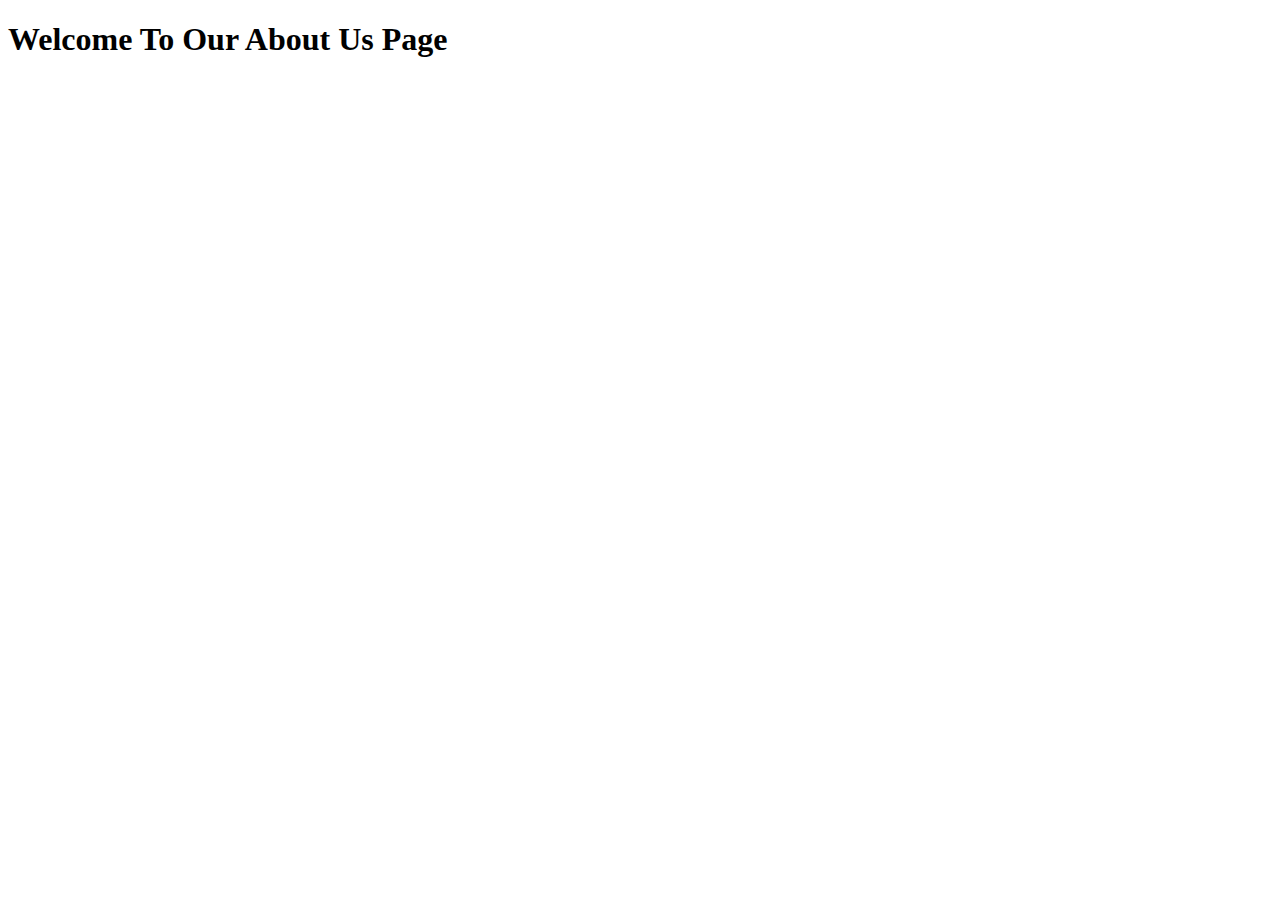
==== about.html @ b674a10d "enzyymeClone" ====
<!DOCTYPE html>
<html lang="en">
<head>
    <meta charset="UTF-8">
    <meta name="viewport" content="width=device-width, initial-scale=1.0">
    <title>About Us</title>
</head>
<body>
  <h1>Welcome To Our About Us Page</h1>  
</body>
</html>
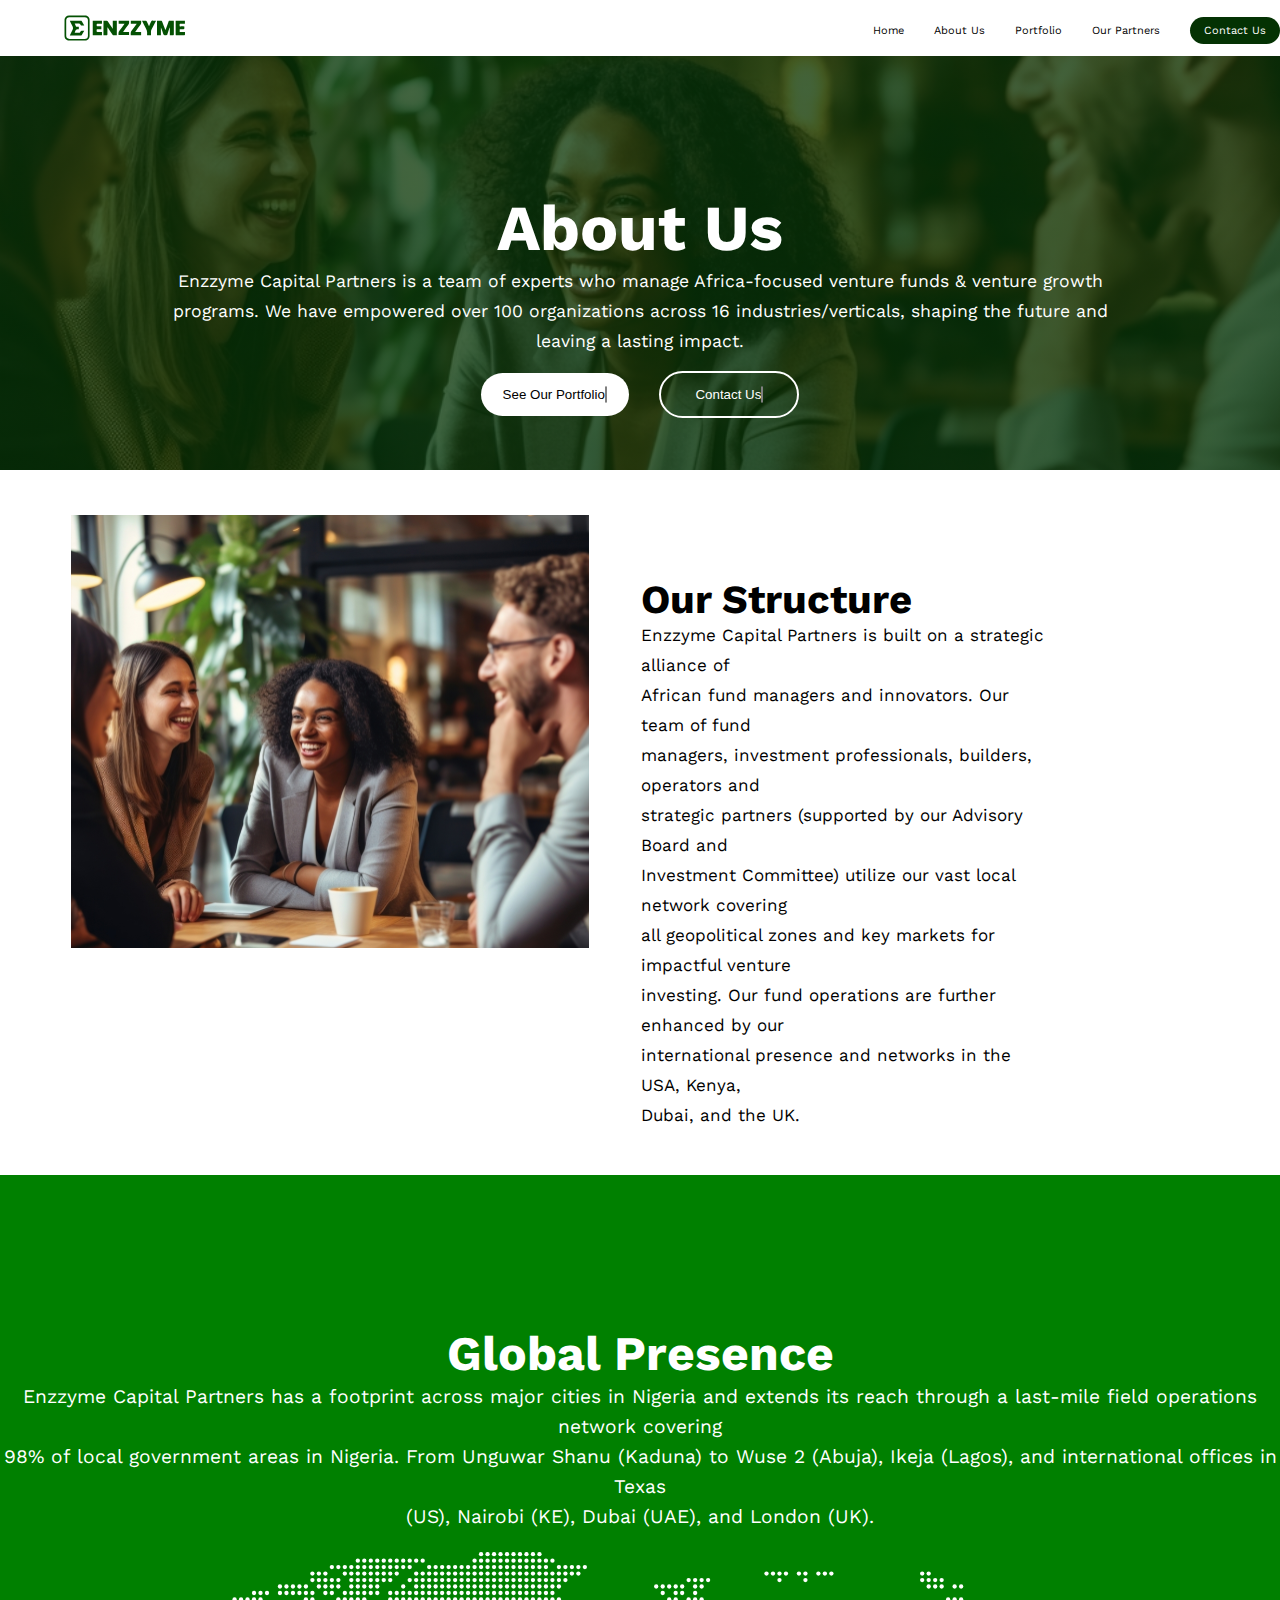
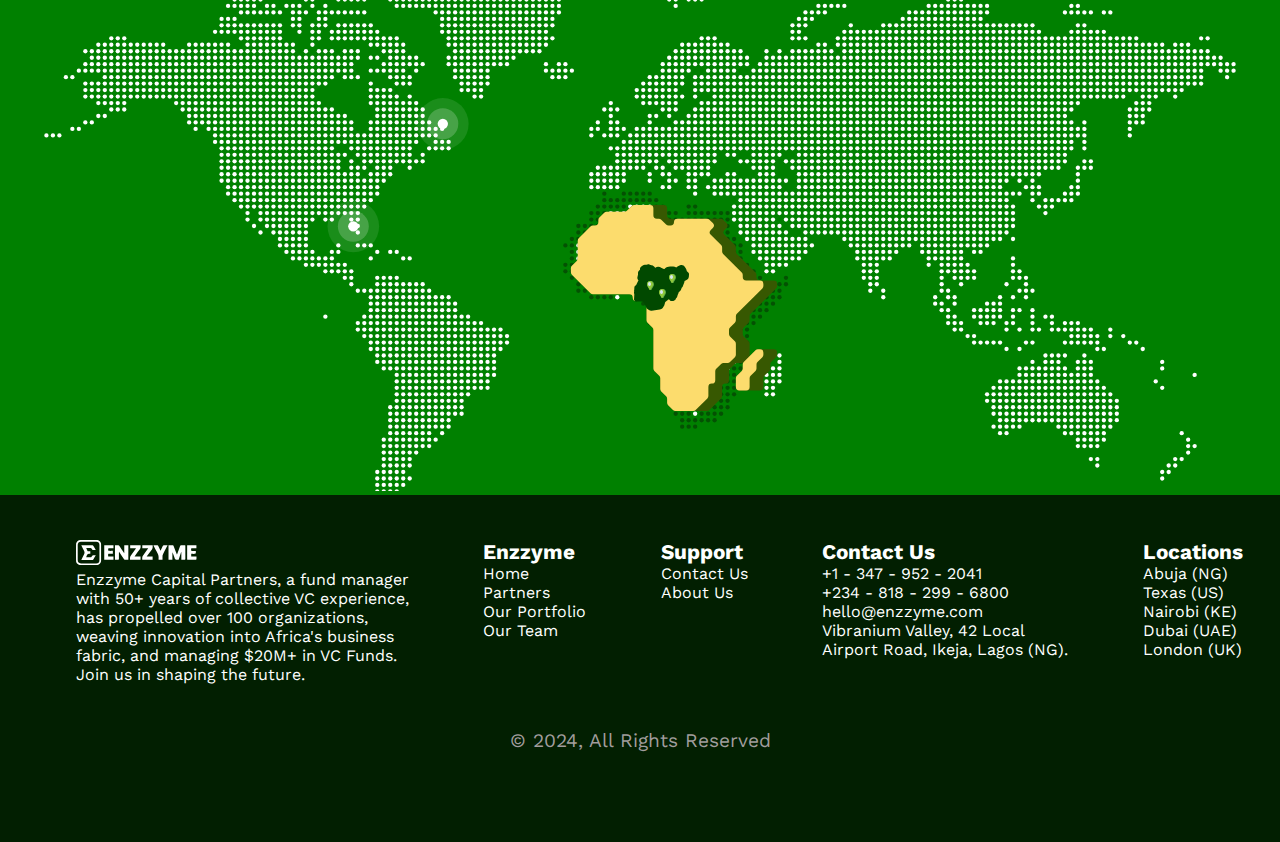
==== commit 85fe72af: "added pages" ====
--- a/about.html
+++ b/about.html
@@ -3,9 +3,170 @@
 <head>
     <meta charset="UTF-8">
     <meta name="viewport" content="width=device-width, initial-scale=1.0">
+    <link rel="stylesheet" href="./styles/about.css">
     <title>About Us</title>
 </head>
 <body>
-  <h1>Welcome To Our About Us Page</h1>  
+  <header>
+    <img src="./assets/images/enzzyme_logo_green.svg" alt="enzzyme company logo" />
+
+    <!-- Navigation Bar  -->
+    <nav>
+      <i class="fa fa-times" id="cancel-icon"></i>
+
+      <ul id="nav-ul">
+        <li class="nav-link"><a href="./index.html">Home</a></li>
+        <li class="nav-link"><a href="./about.html">About Us
+          <i class="fa fa-chevron-down" aria-hidden="true"></i>
+        </a></li>
+        <li class="nav-link"><a href="./portfolio.html">Portfolio</a></li>
+        <li class="nav-link"><a href="./partners.html">Our Partners</a></li>
+        <li class="nav-link">
+          <a id="c-button" href=" ./contact-us.html">Contact Us</a>
+        </li>
+      </ul>
+    </nav>
+    <!-- menu bar icon -->
+    <a class="fa-fa-bars" id="menu-icon"></a>
+  </header>
+       <div class="oL"></div>
+
+       <section id="sec1">
+        <div id="sec1-con">
+          <h3>About Us</h3>
+          <p>Enzzyme Capital Partners is a team of experts who manage 
+            Africa-focused venture funds & venture growth<br>
+            programs. We have empowered over 100 organizations across 16 
+            industries/verticals, shaping the future and<br> leaving a lasting impact.
+
+          </p>
+          
+            <a href="" target="_blank"><button class="hero-btn" id="hero-btn1">See Our Portfolio
+              <i class="fa fa-arrow-right" aria-hidden="true"></i>
+            </button></a>
+
+              <a href="" target="_blank"><button class="hero-btn" id="hero-btn2">Contact Us
+              <i class="fa fa-arrow-right" aria-hidden="true"></i>
+            </button></a>
+          
+        </div>
+        
+       </section>
+         <!--Section 2-->
+       <section id="sec2">
+        <div id="sec2-con">
+          <div class="left">
+            <img src="./assets/images/aboutGroup.svg" alt="">
+          </div>
+          <div class="right">
+            <h5>Our Structure</h5>
+            <p>
+              
+Enzzyme Capital Partners is built on a strategic
+alliance of<br> African fund managers and innovators. Our team of fund<br> managers,
+investment professionals, builders, operators and <br>strategic partners
+(supported by our Advisory Board and<br> Investment Committee) utilize our vast 
+local network covering<br> all geopolitical zones and key markets for impactful
+venture<br> investing. Our fund operations are further enhanced by our<br> international 
+presence and networks in the USA, Kenya,<br> Dubai, and the UK.
+
+
+            </p>
+
+          </div>
+        </div>
+
+       </section>
+
+       <section id="sec3">
+        <div id="sec3-con">
+          <div class="sec3-top" >
+            <h6>Global Presence</h6>
+            <p>Enzzyme Capital Partners has a footprint across major cities in Nigeria and 
+             extends its reach through a last-mile field operations network covering<br>
+             98% of local government areas in Nigeria. From Unguwar Shanu (Kaduna) to Wuse 2
+             (Abuja), Ikeja (Lagos), and international offices in Texas <br>(US), Nairobi
+             (KE), Dubai (UAE), and London (UK).
+
+            </p>
+          </div>
+          <div><img src="./assets/images/mapAbout.svg" alt=""></div>
+        </div>
+       </section>
+
+        <!--Footer-->
+  <section id="footer-sec7">
+    <div id="sec7-con">
+    <div class="col1-footer">
+      <img src="./assets/images/enzzyme_logo_white.svg" alt="">
+      <p>
+        Enzzyme Capital Partners, a fund manager<br>
+        with 50+ years of collective VC experience,<br>
+        has propelled over 100 organizations,<br>
+        weaving innovation into Africa's business<br> 
+        fabric, and managing $20M+ in VC Funds.<br>
+         Join us in shaping the future.
+      </p>       
+      
+    </div>
+
+    <div class="col2-footer">
+      <ul>
+        <li class="footer-h">Enzzyme</li>
+        <li><a href="">Home</a></li>
+        <li><a href="">Partners</a></li>
+        <li><a href="">Our Portfolio</a></li>
+        <li><a href="">Our Team</li></a>
+      </ul>
+    </div>
+
+    <div class="col3-footer">
+      <ul>
+        <li class="footer-h">Support</li>
+        <li><a href="">Contact Us</a></li>
+        <li><a href="">About Us</a></li>
+      </ul>
+    </div>
+
+    <div class="col4-footer">
+      <ul>
+        <li class="footer-h">Contact Us</li>
+        <li><a href="">
+          <i class="fa fa-phone" aria-hidden="true"></i>
+          +1 - 347 - 952 - 2041</a></li>
+        <li><a href="">
+          <i class="fa fa-phone" aria-hidden="true"></i>
+
+          +234 - 818 - 299 - 6800</a></li>
+        <li><a href=""><i class="fa fa-envelope" aria-hidden="true"></i>
+          hello@enzzyme.com</a></li>
+        <li><i class="fa fa-map-marker" aria-hidden="true"></i> 
+          Vibranium Valley, 42 Local<br>
+          Airport Road, Ikeja, Lagos (NG).</li>
+      </ul>
+    </div>
+
+    <div class="col5-footer">
+      <ul>
+        <li class="footer-h">Locations</li>
+        <li><i class="fa fa-map-marker" aria-hidden="true"></i>
+          Abuja (NG)</li>
+        <li><i class="fa fa-map-marker" aria-hidden="true"></i>
+          Texas (US)</li>
+        <li><i class="fa fa-map-marker" aria-hidden="true"></i>
+          Nairobi (KE)</li>
+        <li><i class="fa fa-map-marker" aria-hidden="true"></i>
+          Dubai (UAE)</li>
+        <li><i class="fa fa-map-marker" aria-hidden="true"></i>
+          London (UK)</li>
+      </ul>
+    </div>
+
+  </div>
+  <p class="copywrite">© 2024, All Rights Reserved</p>
+
+  </section>
+
+  
 </body>
 </html>--- a/styles/about.css
+++ b/styles/about.css
@@ -0,0 +1,323 @@
+@import url("https://fonts.googleapis.com/css2?family=Work+Sans:ital,wght@0,100..900;1,100..900&display=swap");
+
+* {
+  margin: 0;
+  padding: 0;
+}
+
+.fa-fa-bars{border: 1px solid gray;
+  border-radius: 5px;
+
+
+}
+
+.fa-arrow-right{
+  border: 1px solid gray;
+  border-radius: 5px;
+
+}
+
+body {
+  font-family: "Work Sans", serif;
+  
+}
+
+/* header styling */
+
+header img{
+  padding-left: 5%;
+}
+
+header {
+  background-color: white;
+  display: flex;
+  justify-content: space-between;
+  align-items: center;
+  width: 100%;
+  margin: auto;
+  padding-top: 15px;
+  padding-bottom: 15px;
+  position: fixed;
+ 
+}
+
+#menu-icon {
+  display: none;
+}
+
+#cancel-icon {
+  display: none;
+}
+
+#nav-ul {
+  display: flex;
+  list-style-type: none;
+  gap: 30px;
+  
+  
+
+}
+
+.nav-link a {
+  text-decoration: none;
+  font-size: 11px;
+  color: black;
+}
+
+.nav-link a:visited {
+  color: black;
+}
+
+.nav-link a:hover {
+  color: #00c853;
+  border-bottom: 1.5px solid #00c853;
+}
+
+#c-button {
+  background-color: rgb(4, 50, 3);
+  border: none;
+  color: white;
+  padding: 7px 14px;
+  border-radius: 30px;
+}
+
+#c-button:hover {
+  background-color: #00c853;
+}
+
+#sec1{
+  padding-top: 190px;
+  padding-bottom: 180px;
+  text-align: center;
+  background: linear-gradient(rgba(4,50,3,0.75), rgba(4,50,3,0.75)),
+  url(../assets/images/aboutGroup.svg);
+  background-size: cover;
+  background-position: center;
+  width: 100%;
+  height: 100px;
+}
+
+
+
+#sec1-con {
+  color: white;   
+}
+
+#sec1-con h3{
+  font-size: 4em;
+}
+
+#sec1-con p{
+  font-size: 1.1em;
+  
+  line-height: 30px;
+  
+}
+
+
+#hero-btn1 {
+  background-color: white;
+  border-radius: 30px;
+  padding: 14px 22px;
+  border: none;
+  
+}
+
+.hero-btn{
+  margin-top: 1.2%;
+  
+}
+
+#hero-btn2 {
+  background-color: inherit;
+  color: white;
+  border-radius: 30px;
+  padding: 14px 34px;
+  border: 2px solid white;
+  margin-left: 2%;
+}
+
+.hero-btn:hover {
+  cursor: pointer;
+  background-color: #00c853 !important;
+  color: white;
+}
+
+#sec2{
+ width: 90%;
+ 
+ padding: 45px 45px;
+ 
+}
+
+#sec2-con{
+width: 90%;
+display: flex; 
+justify-content: space-around;
+
+}
+
+.left{
+  width: 50%;
+}
+.left img{
+  width: 100%;
+
+}
+
+.right{
+  width: 40%;
+  padding-top: 70px;
+  line-height: 30px;
+  
+}
+.right h5{
+  font-size: 2.5em;
+  padding-bottom: 5px;
+}
+
+.right p{
+  width: 100%;
+  font-size: 17px;
+}
+
+#sec3{
+  width: 100%;
+  background-color: green;
+  padding-top: 150px;
+  color: white;
+  text-align: center;
+  
+  
+}
+.sec3-top{
+  padding-bottom: 20px;
+}
+#sec3 h6{
+  font-size: 3em;
+
+}
+#sec3 p{
+  font-size: 1.2em;
+  line-height: 30px;
+}
+
+/* Footer Section*/
+#footer-sec7{
+  width: 100%;
+  background-color: rgb(2, 31, 1);
+  color: white;
+  padding-bottom: 90px;
+  
+  
+}
+
+#sec7-con{
+  padding-top: 45px;
+  padding-bottom: 45px;
+  display: flex;
+  margin-left: 3%;
+  justify-content: space-around;
+}
+
+#sec7-con a{
+  text-decoration: none;
+  color: white;
+}
+
+#sec7-con ul{
+  list-style-type: none;
+}
+
+.footer-h{
+  font-size: 1.3em;
+  font-weight: bold;
+}
+.copywrite{
+  text-align: center;
+  color: rgb(161, 157, 157);
+  font-size: 1.2em; 
+
+}
+
+/* responsive design  */
+
+@media (max-width: 800px) {
+  header{
+   position: fixed;
+  width: 100%;
+  }
+ 
+   #menu-icon,
+   #cancel-icon {
+     display: block;
+     cursor: pointer;
+   }
+ 
+   #cancel-icon {
+     position: absolute;
+     right: 15px;
+     top: 10px;
+     font-weight: lighter;
+   }
+ 
+   nav {
+     background-color: white;
+     width: 85%;
+     position: absolute;
+     right: 0;
+     left: 0;
+     top: 70px;
+     margin: auto;
+     border-radius: 15px;
+     padding: 20px;
+     display: none;
+   }
+ 
+   #nav-ul {
+     gap: 30px;
+     flex-direction: column;
+     text-align: center;
+    }
+
+  
+    #sec1 h3{
+      text-align: left;
+      padding-left: 6%;
+      font-size: 1.5em;
+    }
+
+    #sec1 p{text-align: start;
+      padding-left: 3%;
+      font-size: 1em;
+      line-height: 90%;
+      width: 80%;
+
+    }
+
+    #sec1 button {
+      flex-flow: column wrap ;
+     
+      padding-left: 2%;
+      margin-top: 4%;
+    }
+
+    #sec2-con{
+      flex-flow: column wrap;
+    }
+
+
+    #sec7-con{
+      flex-flow: column wrap;
+      line-height: 30px;
+    }
+    
+  }
+
+
+
+
+
+
+
+
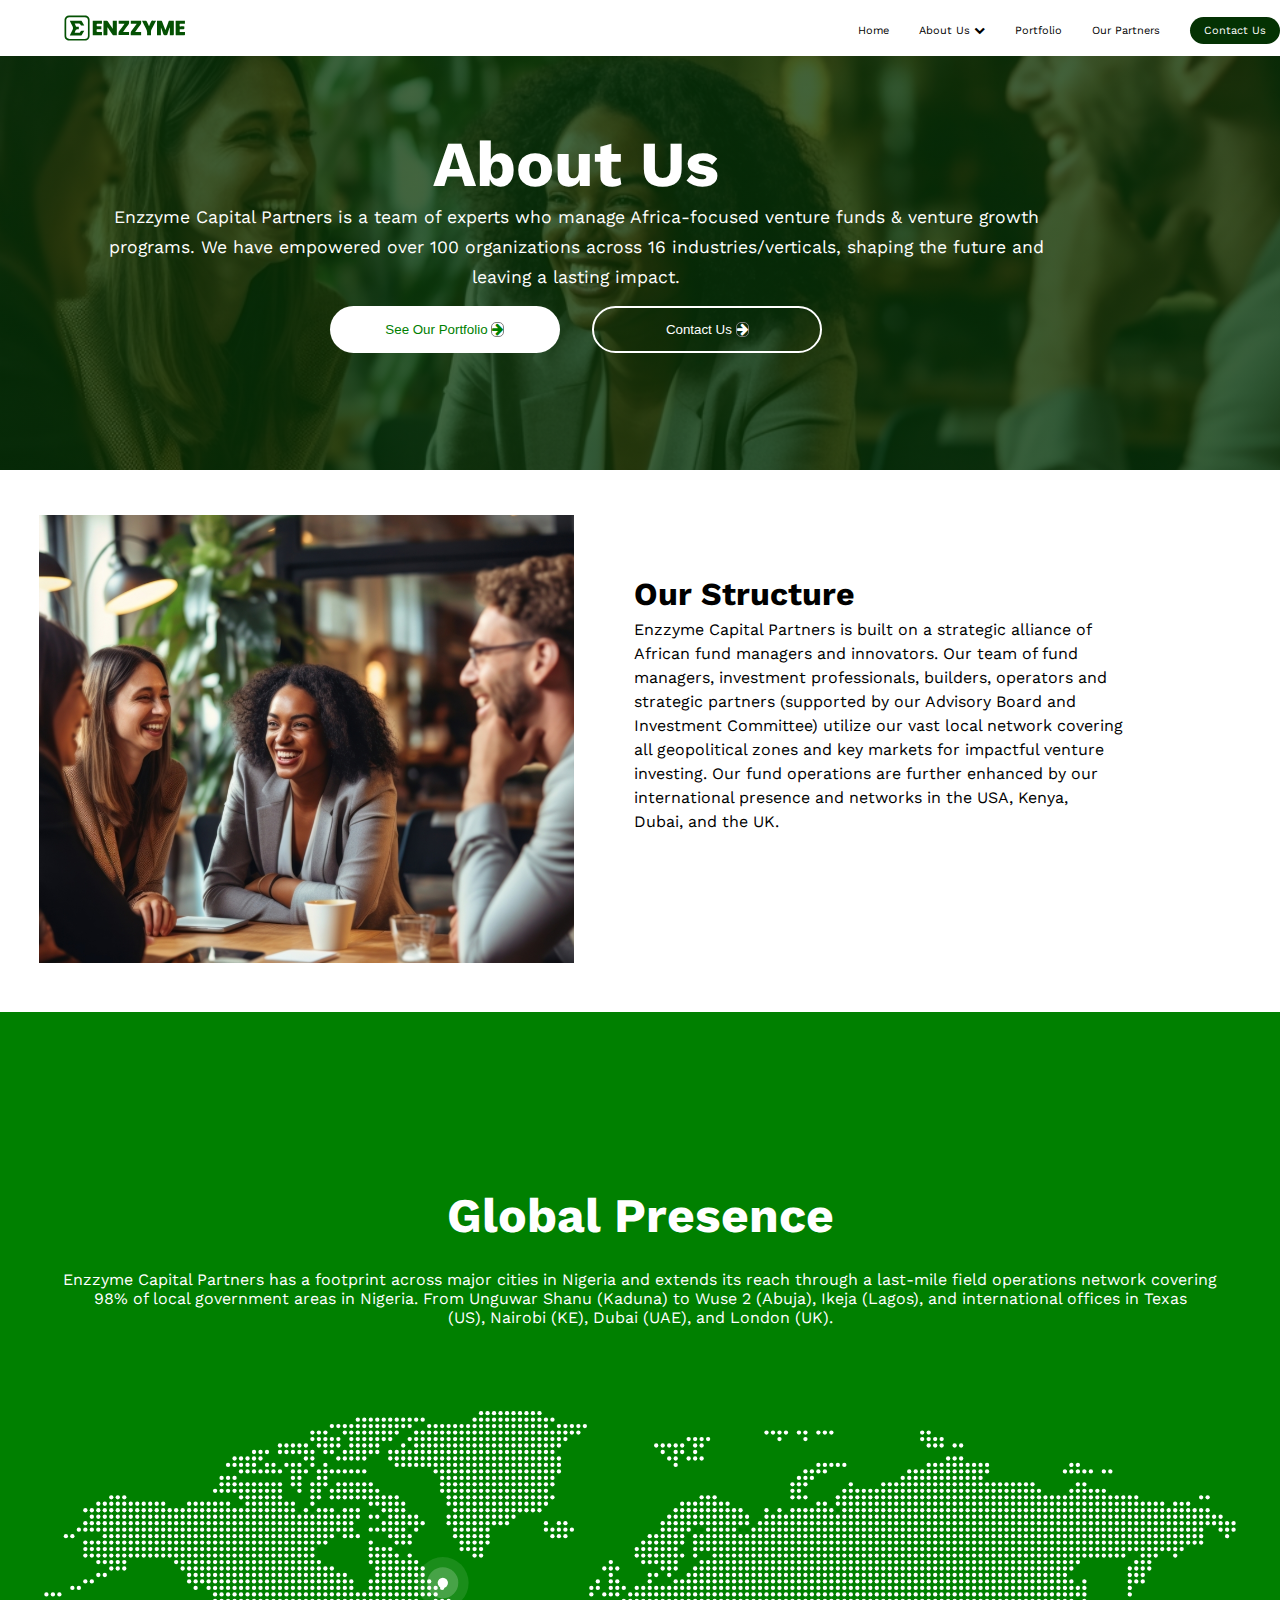
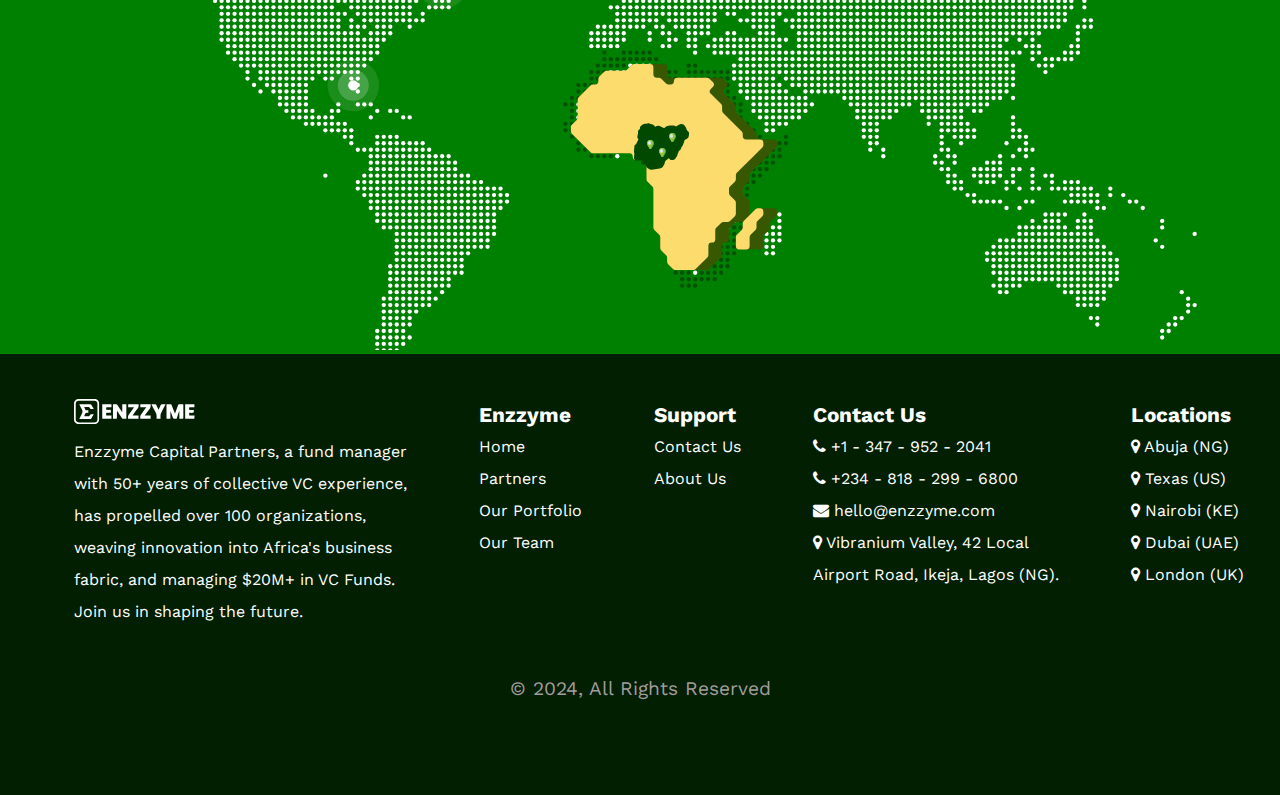
==== commit 415f4098: "hope" ====
--- a/about.html
+++ b/about.html
@@ -3,6 +3,7 @@
 <head>
     <meta charset="UTF-8">
     <meta name="viewport" content="width=device-width, initial-scale=1.0">
+    <link rel="stylesheet" href="https://cdnjs.cloudflare.com/ajax/libs/font-awesome/4.7.0/css/font-awesome.min.css" />
     <link rel="stylesheet" href="./styles/about.css">
     <title>About Us</title>
 </head>
@@ -15,12 +16,12 @@
       <i class="fa fa-times" id="cancel-icon"></i>
 
       <ul id="nav-ul">
-        <li class="nav-link"><a href="./index.html">Home</a></li>
-        <li class="nav-link"><a href="./about.html">About Us
+        <li class="nav-link"><a href="./index2.html" target="_blank">Home</a></li>
+        <li class="nav-link"><a href="./about.html" target="_blank">About Us
           <i class="fa fa-chevron-down" aria-hidden="true"></i>
         </a></li>
-        <li class="nav-link"><a href="./portfolio.html">Portfolio</a></li>
-        <li class="nav-link"><a href="./partners.html">Our Partners</a></li>
+        <li class="nav-link"><a href="./portfolio.html" target="_blank">Portfolio</a></li>
+        <li class="nav-link"><a href="./partners.html" target="_blank">Our Partners</a></li>
         <li class="nav-link">
           <a id="c-button" href=" ./contact-us.html">Contact Us</a>
         </li>
@@ -40,14 +41,15 @@
             industries/verticals, shaping the future and<br> leaving a lasting impact.
 
           </p>
-          
-            <a href="" target="_blank"><button class="hero-btn" id="hero-btn1">See Our Portfolio
-              <i class="fa fa-arrow-right" aria-hidden="true"></i>
-            </button></a>
+             <div class="button">
+            <button class="btn" id="btn1"><a href="./portfolio.html" target="_blank">See Our Portfolio
+              <i class="fa fa-arrow-right" aria-hidden="true"></i></a>
+            </button>
 
-              <a href="" target="_blank"><button class="hero-btn" id="hero-btn2">Contact Us
-              <i class="fa fa-arrow-right" aria-hidden="true"></i>
-            </button></a>
+              <button class="btn" id="btn2"><a href="./contact-us.html" target="_blank">Contact Us
+              <i class="fa fa-arrow-right" aria-hidden="true"></i></a>
+            </button>
+          </div>
           
         </div>
         
@@ -123,8 +125,8 @@
     <div class="col3-footer">
       <ul>
         <li class="footer-h">Support</li>
-        <li><a href="">Contact Us</a></li>
-        <li><a href="">About Us</a></li>
+        <li><a href="./contact-us.html">Contact Us</a></li>
+        <li><a href="./about.html">About Us</a></li>
       </ul>
     </div>
 
--- a/styles/about.css
+++ b/styles/about.css
@@ -5,15 +5,19 @@
   padding: 0;
 }
 
-.fa-fa-bars{border: 1px solid gray;
+.fa-fa-bars{
+  border: 1px solid gray;
   border-radius: 5px;
 
 
 }
+
+
 
 .fa-arrow-right{
   border: 1px solid gray;
   border-radius: 5px;
+  
 
 }
 
@@ -100,6 +104,10 @@
 
 
 #sec1-con {
+  justify-content: center;
+  width: 90%;
+  height: 300%;
+  margin-top: -5%;
   color: white;   
 }
 
@@ -115,70 +123,105 @@
 }
 
 
-#hero-btn1 {
+#btn1 {
   background-color: white;
   border-radius: 30px;
-  padding: 14px 22px;
+  padding: 14px 34px;
   border: none;
-  
-}
-
-.hero-btn{
+  width: 20%;
+  
+  
+}
+
+#btn1 a{
+  color: green;
+}
+
+#btn1 a:hover{
+  color: white;
+}
+
+
+
+
+.button{
+  display: flex;
+  justify-content: center;
+  flex-flow: row wrap;
   margin-top: 1.2%;
-  
-}
-
-#hero-btn2 {
+  gap: 2em; 
+  /* width: 100%; */
+
+}
+
+
+
+.btn a{
+  text-decoration: none;
+  color: white;
+}
+
+#btn2 {
   background-color: inherit;
   color: white;
   border-radius: 30px;
   padding: 14px 34px;
   border: 2px solid white;
-  margin-left: 2%;
-}
-
-.hero-btn:hover {
+  
+  width: 20%;
+}
+
+
+.btn:hover {
   cursor: pointer;
   background-color: #00c853 !important;
   color: white;
 }
 
 #sec2{
- width: 90%;
- 
- padding: 45px 45px;
- 
+ width: 93%;
+ justify-content: center;
+ padding: 45px 15px;
 }
 
 #sec2-con{
-width: 90%;
+width: 100%;
 display: flex; 
-justify-content: space-around;
+margin-left: 2%;
+justify-content: center;
+justify-content: space-between;
 
 }
 
 .left{
-  width: 50%;
-}
+  width: 100%; 
+
+}
+
 .left img{
+  width: 90%;
+}
+
+
+
+
+.right{
   width: 100%;
-
-}
-
-.right{
-  width: 40%;
-  padding-top: 70px;
-  line-height: 30px;
+  padding-top: 60px;
+  
+
+  
+  /* line-height: 30px; */
   
 }
 .right h5{
-  font-size: 2.5em;
+  font-size: 2em;
   padding-bottom: 5px;
 }
 
 .right p{
-  width: 100%;
-  font-size: 17px;
+  line-height: 1.5em;
+  font-size: 1rem;
 }
 
 #sec3{
@@ -195,11 +238,15 @@
 }
 #sec3 h6{
   font-size: 3em;
+  padding-top: 2%;
+  padding-bottom: 2%;
 
 }
 #sec3 p{
-  font-size: 1.2em;
-  line-height: 30px;
+  /* text-align-last:justify ; */
+  font-size: 1rem;
+  padding-bottom: 5%;
+
 }
 
 /* Footer Section*/
@@ -208,6 +255,7 @@
   background-color: rgb(2, 31, 1);
   color: white;
   padding-bottom: 90px;
+  line-height: 2em;
   
   
 }
@@ -241,6 +289,136 @@
 }
 
 /* responsive design  */
+
+@media (max-width:1100){
+  header{
+    position: fixed;
+   
+   }
+  
+    #menu-icon,
+    #cancel-icon {
+      display: block;
+      cursor: pointer;
+    }
+  
+    #cancel-icon {
+      position: absolute;
+      right: 15px;
+      top: 10px;
+      font-weight: lighter;
+    }
+  
+    nav {
+      background-color: white;
+      width: 85%;
+      position: absolute;
+      right: 0;
+      left: 0;
+      top: 70px;
+      margin: auto;
+      border-radius: 15px;
+      padding: 20px;
+      display: block;
+    }
+  
+    #nav-ul {
+      gap: 30px;
+      flex-direction: column;
+      text-align: center;
+     }
+ 
+     #sec1-con{
+       width: 98%;
+       margin-top: 3%;
+       margin-left: auto;
+       margin-right: auto;
+     }
+ 
+     
+   
+     #sec1 h3{
+       text-align: left;
+       margin-top: 2px;
+       font-size: 1.5em;
+     }
+ 
+     #sec1 p{
+       text-align: left; 
+       font-size: 0.7em;
+       line-height: 2em;
+       margin-top: 2px;
+       width: 100%;
+ 
+ 
+     }
+ 
+        
+     #btn1, #btn2{
+       width: 35%;
+     }
+     
+     
+     
+     
+     .button{
+       flex-flow: column wrap;
+       align-items: center;
+       justify-content: center;
+       margin-left: 2%;
+       margin-top: 4%;
+       gap: 0.7em;
+       
+     
+     }
+ 
+ 
+     #sec2-con{
+       width: 100%;
+       flex-flow: column wrap;
+     }
+ 
+     #sec2-con{
+       width: 100%;
+     }
+ 
+ 
+     .right p{
+      
+       font-size: 1rem;
+       line-height: 90%;
+     }
+ 
+ 
+     #sec3 img{
+       width: 50%;
+       margin-left: -15%;
+     }
+     
+ 
+     .sec3-top{
+       
+       margin-top: -63px;
+     }
+ 
+     #sec3 h6{
+       text-align: left;
+       font-size: 2rem;
+       margin-left: 5%;
+     }
+     #sec3 p{
+       text-align: left;
+       margin-left: 5%;
+       font-size: 0.8rem;
+     }
+ 
+     #sec7-con{
+       flex-flow: column wrap;
+       line-height: 30px;
+     }
+ 
+}
+
 
 @media (max-width: 800px) {
   header{
@@ -280,37 +458,113 @@
      text-align: center;
     }
 
+    #sec1-con{
+      width: 98%;
+      margin-top: 3%;
+      justify-content: center;
+      
+      /* margin-left: auto;
+      margin-right: auto; */
+    }
+
+    
   
     #sec1 h3{
       text-align: left;
-      padding-left: 6%;
+      margin-top: 2px;
       font-size: 1.5em;
-    }
-
-    #sec1 p{text-align: start;
-      padding-left: 3%;
-      font-size: 1em;
+  
+    }
+
+    #sec1 p{
+      text-align: left; 
+      font-size: 0.7em;
+      line-height: 2em;
+      margin-top: 2px;
+      width: 100%;
+      
+
+
+    }
+
+       
+    #btn1, #btn2{
+      width: 35%;
+    }
+    
+    
+    
+    
+    .button{
+      flex-flow: column wrap;
+      align-items: center;
+      justify-content: center;
+      margin-left: 2%;
+      margin-top: 4%;
+      gap: 0.7em;
+      
+    
+    }
+
+
+    #sec2-con{
+      width: 100%;
+      flex-flow: column wrap;
+    }
+
+    #sec2-con{
+      width: 80%;
+      
+    }
+
+
+    .right p{
+     
+      font-size: 1rem;
       line-height: 90%;
-      width: 80%;
-
-    }
-
-    #sec1 button {
-      flex-flow: column wrap ;
-     
-      padding-left: 2%;
-      margin-top: 4%;
-    }
-
-    #sec2-con{
-      flex-flow: column wrap;
-    }
-
+      
+    }
+
+    
+
+    #sec3 img{
+      width: 50%;
+      margin-left: -15%;
+    }
+    
+
+    .sec3-top{
+      
+      margin-top: -63px;
+    }
+
+    #sec3 h6{
+      text-align: left;
+      font-size: 2rem;
+      margin-left: 5%;
+    }
+    #sec3 p{
+      text-align: left;
+      margin-left: 5%;
+      font-size: 0.8rem;
+    }
 
     #sec7-con{
       flex-flow: column wrap;
       line-height: 30px;
     }
+
+    .oL{
+  position: absolute;
+    top: 0;
+    left: 0;
+    width: 100%;
+    height: 100%;
+    background-color: rgba(0, 0, 0, 0.6);
+    /* z-index: 5; */
+
+}
+
     
   }
 
